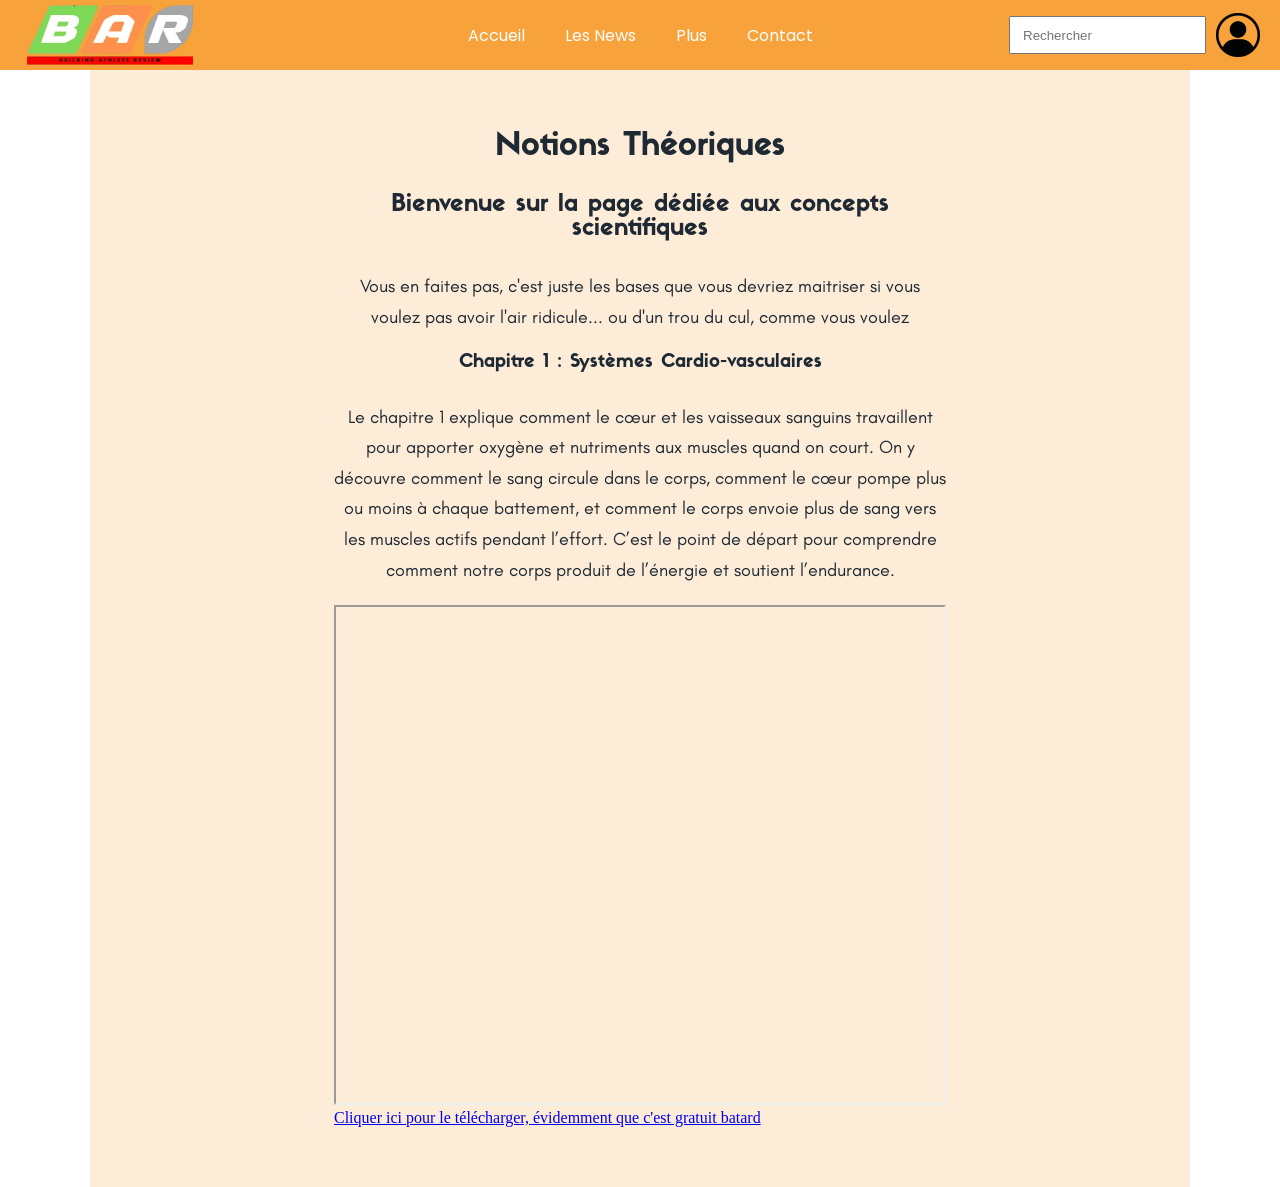
==== article-concepts-scientifiques.html @ 2ddc97f2 "mise à jour et fixation bugs" ====
<!DOCTYPE html>
<html lang="fr">

<head>
    <meta charset="UTF-8">
    <meta name="viewport" content="width=device-width, initial-scale=1.0">
    <title>BAR | Sciences</title>
    <link href="style.css" rel="stylesheet">
    <link rel="icon" type="image/png" href="Médias/BAR_Favicon_Sans_Fond.png">
</head>

<body>
    <div class="progress-bar"></div>
    <header>
        <nav class="nav">

            <div class="nav-left">
                <a href="index.html"><img src="Médias/BAR_Logo_Sans_Fond.png"></a>
            </div>

            <ul class="nav-center">
                <li><a href="index.html"><span>Accueil</span></a></li>
                <li><a href="les-news.html"><span>Les News</span></a></li>
                <li><a href="plus.html"><span>Plus</span></a></li>
                <li><a href="contact.html"><span>Contact</span></a></li>
            </ul>

            <div class="nav-right">
                <input type="search" placeholder="Rechercher">

                <a class="login-link" href="signup.html" aria-label="Créer un compte">
                    <img src="Médias/login user logo sans fond.png" alt="">
                </a>
            </div>

        </nav>
    </header>

    <div class="main-content">
        <div class="intro-text">
            <h1>Notions Théoriques</h1>
            <h2>Bienvenue sur la page dédiée aux concepts scientifiques</h2>
            <p>Vous en faites pas, c'est juste les bases que vous devriez maitriser si vous voulez pas avoir l'air
                ridicule... ou d'un trou du cul, comme vous voulez</p>
            <h3>Chapitre 1 : Systèmes Cardio-vasculaires</h3>
            <p>Le chapitre 1 explique comment le cœur et les vaisseaux sanguins travaillent
                pour apporter oxygène et nutriments aux muscles quand on court. On y découvre comment le sang circule
                dans
                le corps,
                comment le cœur pompe plus ou moins à chaque battement, et comment le corps envoie plus de sang vers les
                muscles actifs pendant l’effort.
                C’est le point de départ pour comprendre comment notre corps produit de l’énergie et soutient
                l’endurance.
            </p>
            <div class="pdf-preview">
                <iframe src="Médias/BAR_Sciences_Chap1.pdf" width="100%" height="500px"></iframe>
            </div>
            <a href="Médias/BAR_Sciences_Chap1.pdf" download class="pdf-download">
                Cliquer ici pour le télécharger, évidemment que c'est gratuit batard
            </a>
</body>

</html>
---- style.css ----
@font-face {
    font-family: 'sifonn';
    src: url(Fonts/SIFONN_PRO.otf);
}

@font-face {
    font-family: 'indifference';
    src: url(Fonts/GlacialIndifference-Regular.otf);
}

@font-face {
    font-family: 'adumu';
    src: url(Fonts/Adumu.ttf);
}

@font-face {
    font-family: 'poppins';
    src: url(Fonts/Poppins-Regular.ttf);
}

@font-face {
    font-family: 'seasons';
    src: url(Fonts/The\ Seasons\ Regular.ttf);
}

* {
    box-sizing: border-box;
}

.main-content {
    background: #FDECD8;
    max-width: 1100px;
    margin: auto;
    padding: 40px;
    color: #1f2933;
}

body {
    margin: 0;
    background: white;
}

/* ===== HEADER / NAV ===== */
header {
    background: #f7a23b;
}

.nav {
    position: relative;
    display: flex;
    align-items: center;
    justify-content: space-between;
    height: 70px;
    padding: 0 20px;
}

/* ===== LOGO GAUCHE ===== */
.nav-left a {
    display: flex;
    align-items: center;
    height: 100%;
}

.nav-left img {
    height: 60px;
    width: auto;
    display: block;
}

/* ===== MENU CENTRE ===== */
.nav-center {
    list-style: none;
    margin: 0;
    padding: 0;

    display: flex;
    gap: 0;

    position: absolute;
    left: 50%;
    transform: translateX(-50%);
}

.nav-center a {
    display: flex;
    align-items: center;
    height: 70px;
    padding: 0 18px;

    text-decoration: none;
    font-family: 'poppins';
    color: white;

    background-color: #f7a23b;
    border: 2px solid transparent;

    transition: background-color 220ms ease, border-color 220ms ease;
}

/* texte seul animé */
.nav-center a span {
    display: inline-block;
    transition: transform 180ms ease;
}

/* hover */
.nav-center a:hover {
    background-color: #e0821e;
}

.nav-center a:hover span {
    transform: translateY(-5px) scale(1.2);
}

/* ===== ZONE DROITE ===== */
.nav-right {
    display: flex;
    align-items: center;
    gap: 10px;
    height: 100%;
}

.nav-right input {
    height: 38px;
    padding: 0 12px;
}

/* ===== LOGIN LINK ===== */
.login-link {
    display: flex;
    align-items: center;
    height: 100%;
    text-decoration: none;
}

.login-link img {
    height: 44px;
    width: auto;
    display: block;
}

/* feedback discret */
.login-link:hover img {
    transform: scale(1.05);
    transition: transform 150ms ease;
}

/* ===== SIGNUP PAGE ===== */
.signup {
    min-height: calc(100vh - 70px);
    display: flex;
    justify-content: center;
    padding: 40px 20px;
    font-family: 'poppins', Arial, sans-serif;
    color: #111;
}


.signup h1 {
    margin: 0 0 6px;
    text-align: center;
}

.signup-sub {
    margin: 0 0 18px;
    opacity: 0.85;
    text-align: center;
}

/* Form layout */
.signup-form {
    display: grid;
    gap: 14px;
}

.field {
    display: grid;
    gap: 6px;
}

.two-cols {
    display: grid;
    grid-template-columns: 1fr 1fr;
    gap: 12px;
}

/* Inputs */
.signup input[type="email"],
.signup input[type="text"],
.signup input[type="date"] {
    height: 42px;
    padding: 0 12px;
    border: 1px solid rgba(0, 0, 0, 0.25);
    border-radius: 10px;
    outline: none;
    background: #fff;
}

.signup input[type="date"] {
    cursor: pointer;
}


/* Focus (clavier) */
.signup input:focus {
    border-color: #c0690b;
}

/* Radios */
fieldset {
    border: 1px solid rgba(0, 0, 0, 0.25);
    border-radius: 10px;
    padding: 12px;
}

legend {
    padding: 0 8px;
}

.radio {
    display: flex;
    align-items: center;
    gap: 8px;
    margin: 8px 0;
}

/* ✅ quand c'est coché, la "case" devient verte */
.radio:has(input:checked) {
    background: #96e01e;
    border-color: #6fb300;
    /* un vert un peu plus foncé pour le contour */
}

/* Button */
.btn-signup {
    height: 44px;
    border: none;
    border-radius: 12px;
    cursor: pointer;
    background: #f7a23b;
    color: white;
    font-family: 'poppins', Arial, sans-serif;
    font-weight: 600;
    transition: background-color 180ms ease, transform 180ms ease;
}

.btn-signup:hover {
    background: #e0821e;
    transform: translateY(-1px);
}

/* Responsive */
@media (max-width: 520px) {
    .two-cols {
        grid-template-columns: 1fr;
    }
}

.signup-card {
    width: min(560px, 100%);
    background: #fdcf97;
    border-radius: 18px;
    padding: 28px;
    border: 1px solid rgba(0, 0, 0, 0.12);
}

/* ===== SECTION ARTICLES ===== */

.articles-section {
    width: 90%;
    margin: 80px auto;
}

.articles-section h2 {
    text-align: center;
    font-family: 'sifonn';
    margin-bottom: 40px;
}

/* grille des articles */

.article-grid {

    display: grid;

    grid-template-columns: repeat(3, 1fr);

    gap: 30px;

    max-width: 1200px;

    margin: 0 auto;
}

/* carte article */

.article-card {
    background: #1f2933;
    border-radius: 14px;
    overflow: hidden;
    text-decoration: none;
    color: white;
    font-family: 'poppins';
    opacity: 0;
    transform: translateY(40px);

    transition:
        opacity 0.6s ease,
        transform 0.6s ease,
        background-color 0.3s ease,
        color 0.3s ease,
        box-shadow 0.3s ease;
}

.article-card.visible {
    opacity: 1;
    transform: translateY(0);
}

/* effet hover */

.article-card:hover {

    transform: translateY(-6px) scale(1.05);
    color: #1F2933;
    background-color: white;
    box-shadow: 0 10px 20px #00000033;
}

/* image article */

.article-card img {

    width: 100%;

    height: 180px;

    object-fit: cover;

    background: #3a4753;
    /* couleur si image manquante */
}

.intro-text {
    width: 60%;
    margin: 20px auto;
}

/* ===== SECTION NEWS ===== */

.news-section {
    width: 90%;
    margin: 80px auto;
}

.news-section h2 {
    text-align: center;
    font-family: 'sifonn';
    margin-bottom: 40px;
}

/* ===== GRILLE ===== */

.news-grid {
    display: grid;
    grid-template-columns: repeat(auto-fit, minmax(250px, 300px));
    justify-content: center;
    gap: 30px;
    max-width: 1200px;
    margin: 0 auto;
}

/* ===== CARTE ===== */

.news-card {
    display: flex;
    flex-direction: column;
    height: 100%;
    padding-bottom: 12px;
    background: #1f2933;
    border-radius: 14px;
    overflow: hidden;
    text-decoration: none;
    color: white;
    font-family: 'poppins';

    /* taille contrôlée ici */
    width: 100%;
    max-width: 300px;

    /* animation apparition */
    opacity: 0;
    transform: translateY(40px);
    transition:
        opacity 0.6s ease,
        transform 0.6s ease,
        background-color 0.3s ease,
        color 0.3s ease,
        box-shadow 0.3s ease;
}

.news-card h3 {
    margin: 16px;
    text-align: center;
}

.news-card p {
    margin: 0 16px 20px 16px;
    font-size: 14px;
    opacity: 0.85;
    text-align: center;
}

.date-news-card {
    margin-top: auto;
    margin-left: 16px;
    align-self: flex-start;
    font-family: 'seasons';
    margin: 100px;
    font-size: 12px;
}

.news-card.visible {
    opacity: 1;
    transform: translateY(0);
}

/* ===== HOVER ===== */

.news-card:hover {
    transform: translateY(-6px) scale(1.05);
    color: #1F2933;
    background-color: white;
    box-shadow: 0 10px 20px #00000033;
}

/* ===== IMAGE ===== */

.news-card img {
    width: 100%;
    aspect-ratio: 4 / 5;
    object-fit: cover;
    display: block;
    background: #3a4753;
}

.intro-text {
    width: 60%;
    margin: 20px auto;
}

h2 {
    animation: float-horizontal 12s ease-in-out infinite;
}

@keyframes float-horizontal {

    0% {
        transform: translateX(-12px)
    }

    50% {
        transform: translateX(12px)
    }

    100% {
        transform: translateX(-12px)
    }

}

.intro-text h1,
h2,
h3 {

    font-family: 'sifonn';
    text-align: center;
    margin-bottom: 30px;

}

.intro-text p {

    font-family: 'indifference';
    font-size: 18px;
    line-height: 1.7;
    margin-bottom: 20px;
    text-align: center;
}

.article-card h3 {

    margin: 16px;

    font-size: 20px;
}

/* description */

.article-card p {

    margin: 0 16px 20px 16px;

    font-size: 14px;

    opacity: 0.85;
}

.cursor-circle {
    position: fixed;
    width: 30px;
    height: 30px;

    border-radius: 50%;
    background: rgb(247, 162, 59, 0.35);

    pointer-events: none;

    transform: translate(-50%, -50%);
    z-index: 9999;

    transition: transform 0.05s linear;
}

.cursor-circle.dark {
    background: rgba(0, 0, 0, 0.4);
}

.cursor-circle.big {
    width: 40px;
    height: 40px;
}

.progress-bar {
    position: fixed;
    bottom: 0;
    left: 0;
    height: 4px;
    background: #f7a23b;
    width: 0%;
    z-index: 9999;
}

/*animations pour 'News' */
@keyframes pulse-news {
    0% {
        transform: scale(1);
    }

    10% {
        transform: scale(1.15);
    }

    20% {
        transform: scale(1);
    }

    30% {
        transform: scale(1.15);
    }

    40% {
        transform: scale(1);
    }

    100% {
        transform: scale(1);
    }
}

.nav-news span {
    display: inline-block;
    animation: pulse-news 5s infinite;
}

.post {
    max-width: 800px;
    margin: auto;
}

.post h1 {
    text-align: center;
    margin-bottom: 30px;
    font-family: 'sifonn';
}

.post-image-container {
    position: relative;
    text-align: center;
}

.post-image {
    width: 100%;
    max-width: 600px;
    border-radius: 12px;
    cursor: pointer;
}

/* boutons */
.image-actions {
    margin-top: 10px;
    display: flex;
    justify-content: center;
    gap: 10px;
}

.image-actions button,
.download-btn {
    padding: 8px 14px;
    border: none;
    background: #f7a23b;
    color: white;
    border-radius: 8px;
    cursor: pointer;
    text-decoration: none;
}

.image-actions button:hover,
.download-btn:hover {
    background: #e0821e;
}

/* texte */
.post-content {
    margin-top: 30px;
    font-family: 'indifference';
    line-height: 1.7;
}

/* copyright */
.copyright {
    text-align: center;
    font-size: 12px;
    opacity: 0.6;
    margin-top: 5px;
    font-family: 'glacial indifference';
}

.post-image.zoomed {
    transform: scale(1.8);
    z-index: 1000;
}
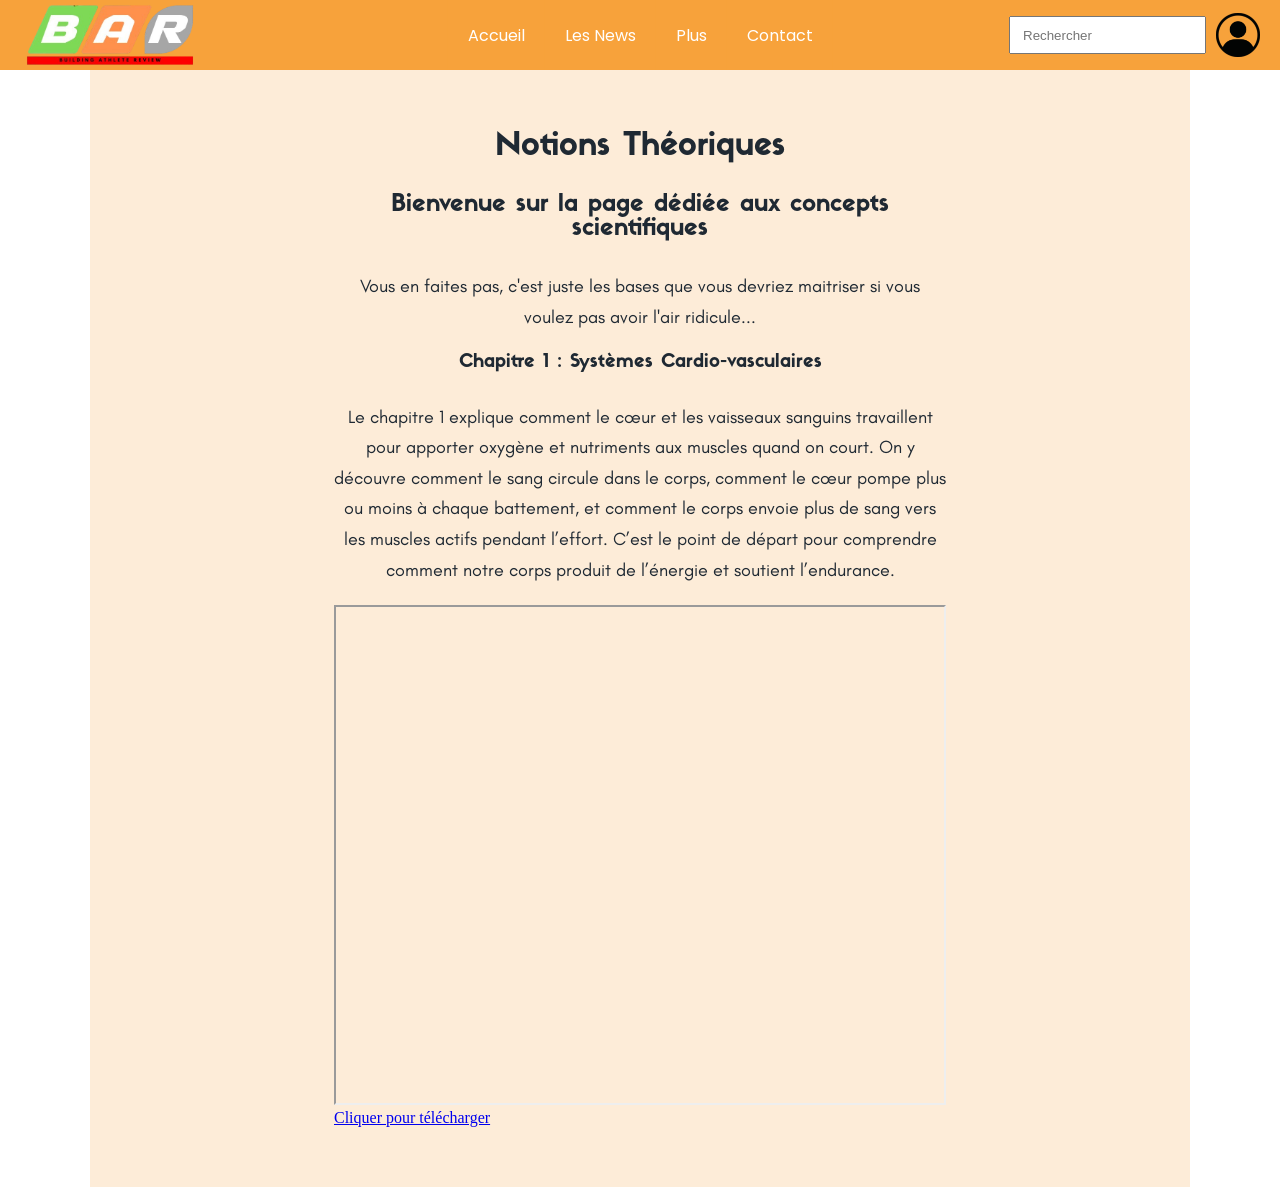
==== commit 99c3576f: "ajout disclaimer + détails" ====
--- a/article-concepts-scientifiques.html
+++ b/article-concepts-scientifiques.html
@@ -41,7 +41,7 @@
             <h1>Notions Théoriques</h1>
             <h2>Bienvenue sur la page dédiée aux concepts scientifiques</h2>
             <p>Vous en faites pas, c'est juste les bases que vous devriez maitriser si vous voulez pas avoir l'air
-                ridicule... ou d'un trou du cul, comme vous voulez</p>
+                ridicule...</p>
             <h3>Chapitre 1 : Systèmes Cardio-vasculaires</h3>
             <p>Le chapitre 1 explique comment le cœur et les vaisseaux sanguins travaillent
                 pour apporter oxygène et nutriments aux muscles quand on court. On y découvre comment le sang circule
@@ -55,9 +55,7 @@
             <div class="pdf-preview">
                 <iframe src="Médias/BAR_Sciences_Chap1.pdf" width="100%" height="500px"></iframe>
             </div>
-            <a href="Médias/BAR_Sciences_Chap1.pdf" download class="pdf-download">
-                Cliquer ici pour le télécharger, évidemment que c'est gratuit batard
-            </a>
+            <a href="Médias/BAR_Sciences_Chap1.pdf" download class="pdf-download">Cliquer pour télécharger</a>
 </body>
 
 </html>
--- a/style.css
+++ b/style.css
@@ -517,7 +517,7 @@
     pointer-events: none;
 
     transform: translate(-50%, -50%);
-    z-index: 9999;
+    z-index: 9998;
 
     transition: transform 0.05s linear;
 }
@@ -639,4 +639,84 @@
 .post-image.zoomed {
     transform: scale(1.8);
     z-index: 1000;
+}
+
+/* disclaimer */
+
+.disclaimer {
+    position: fixed;
+    top: 70px;
+    /* hauteur de ton nav */
+    left: 50%;
+    transform: translateX(-50%) translateY(-20px);
+
+    background: rgba(31, 41, 51, 0.95);
+    color: white;
+
+    padding: 16px 20px;
+    border-radius: 12px;
+
+    width: 90%;
+    max-width: 500px;
+
+    font-family: 'poppins';
+    text-align: center;
+
+    opacity: 0;
+    pointer-events: none;
+
+    z-index: 10000;
+
+    transition: opacity 0.4s ease, transform 0.4s ease;
+}
+
+/* visible */
+.disclaimer.show {
+    opacity: 1;
+    transform: translateX(-50%) translateY(0);
+    pointer-events: auto;
+}
+
+/* bouton */
+.disclaimer button {
+    margin-top: 10px;
+    padding: 8px 14px;
+
+    border: none;
+    border-radius: 8px;
+
+    background: #f7a23b;
+    color: white;
+
+    cursor: pointer;
+    transition: background 0.2s ease;
+}
+
+.disclaimer button:hover {
+    background: #e0821e;
+}
+
+/* overlay pour bloquer les interactions avec le reste de la page quand le disclaimer est visible */
+
+.overlay {
+    position: fixed;
+    top: 0;
+    left: 0;
+    width: 100%;
+    height: 100%;
+
+    background: rgba(0, 0, 0, 0.4);
+    /* léger assombrissement */
+
+    z-index: 9999;
+
+    opacity: 0;
+    pointer-events: none;
+
+    transition: opacity 0.3s ease;
+}
+
+.overlay.show {
+    opacity: 1;
+    pointer-events: auto;
 }
